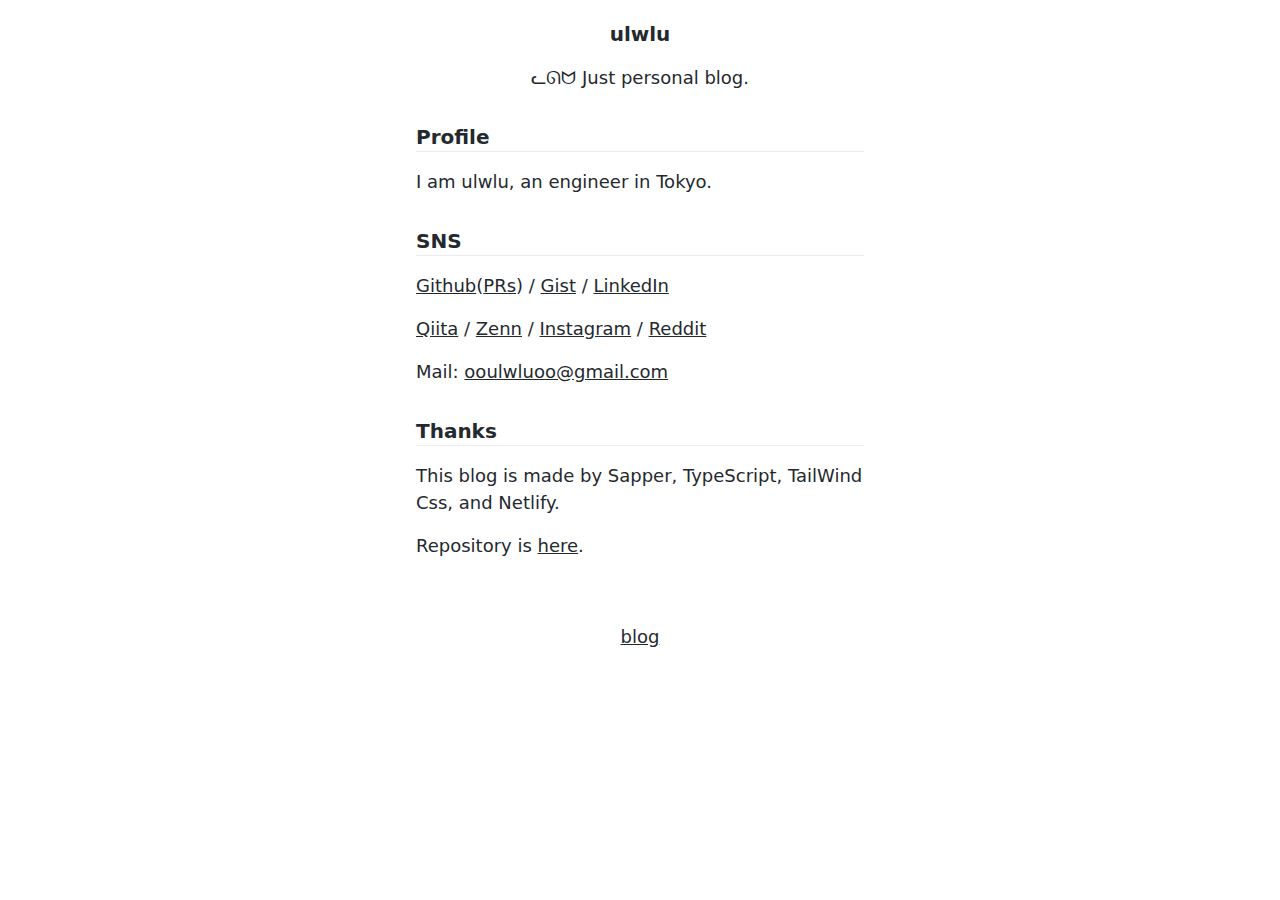
==== index.html @ 984d02f2 "deploy: 0fe4c9c8bfff0160b27561b92a169295bcd87855" ====
<!doctype html> <html lang=en> <head> <meta charset=utf-8> <meta content="width=device-width,initial-scale=1" name=viewport> <base href=/ > <link href=manifest.json rel=manifest crossorigin=use-credentials> <link href=favicon.png rel=icon type=image/png> <meta content="ᓚᘏᗢ zzz...｡oＯ" property=og:description> <meta content=website property=og:type> <meta content=https://ulwlu.netlify.app/icon.jpg property=og:image> <meta content=https://ulwlu.netlify.app/icon.jpg name=twitter:image> <script>__SAPPER__={baseUrl:"",preloaded:[void 0,{}]};if('serviceWorker' in navigator)navigator.serviceWorker.register('/service-worker.js');var s=document.createElement("script");try{new Function("if(0)import('')")();s.src="/client/client.fdea0507.js";s.type="module";s.crossOrigin="use-credentials";}catch(e){s.src="/client/shimport@2.0.4.js";s.setAttribute("data-main","/client/client.fdea0507.js")}document.head.appendChild(s)</script> <link href=client/client-a1bc9148.css rel=stylesheet> <title>ulwlu</title><meta content=ulwlu property=og:title data-svelte=svelte-1u0mk5q> <link href=/client/client.fdea0507.js rel=modulepreload as=script crossorigin=use-credentials><link href=/client/client-a1bc9148.css rel=preload as=style><link href=/client/index.c8f14cd4.js rel=modulepreload as=script crossorigin=use-credentials><link href=/client/inject_styles.5607aec6.js rel=modulepreload as=script crossorigin=use-credentials></head> <body> <div id=sapper> <header><a href=/ rel=prefetch>ulwlu</a> <p>ᓚᘏᗢ Just personal blog.</header> <main> <div id=profile-wrapper><h2>Profile</h2> <p>I am ulwlu, an engineer in Tokyo.</p> <h2>SNS</h2> <p><a href=https://github.com/ulwlu target=_blank>Github</a>(<a href="https://github.com/pulls?q=is%3Apr+author%3Aulwlu+archived%3Afalse+sort%3Aupdated-desc+-user%3Aulwlu" target=_blank>PRs</a>) / <a href=https://gist.github.com/ulwlu target=_blank>Gist</a> / <a href=https://www.linkedin.com/in/kohei-murakami-ulwlu target=_blank>LinkedIn</a></p> <p><a href=https://qiita.com/ulwlu target=_blank>Qiita</a> / <a href=https://zenn.dev/ulwlu target=_blank>Zenn</a> / <a href=https://www.instagram.com/ooulwluoo target=_blank>Instagram</a> / <a href=https://www.reddit.com/user/ryuta69 target=_blank>Reddit</a></p> <p>Mail: <a href=mailto:ooulwluoo@gmail.com target=_blank>ooulwluoo@gmail.com</a></p> <h2>Thanks</h2> <p>This blog is made by Sapper, TypeScript, TailWindCss, and Netlify.</p> <p>Repository is <a href=https://github.com/ulwlu/blog target=_blank>here</a>.</div></main> <footer><p><a href=blog>blog</a></footer></div>
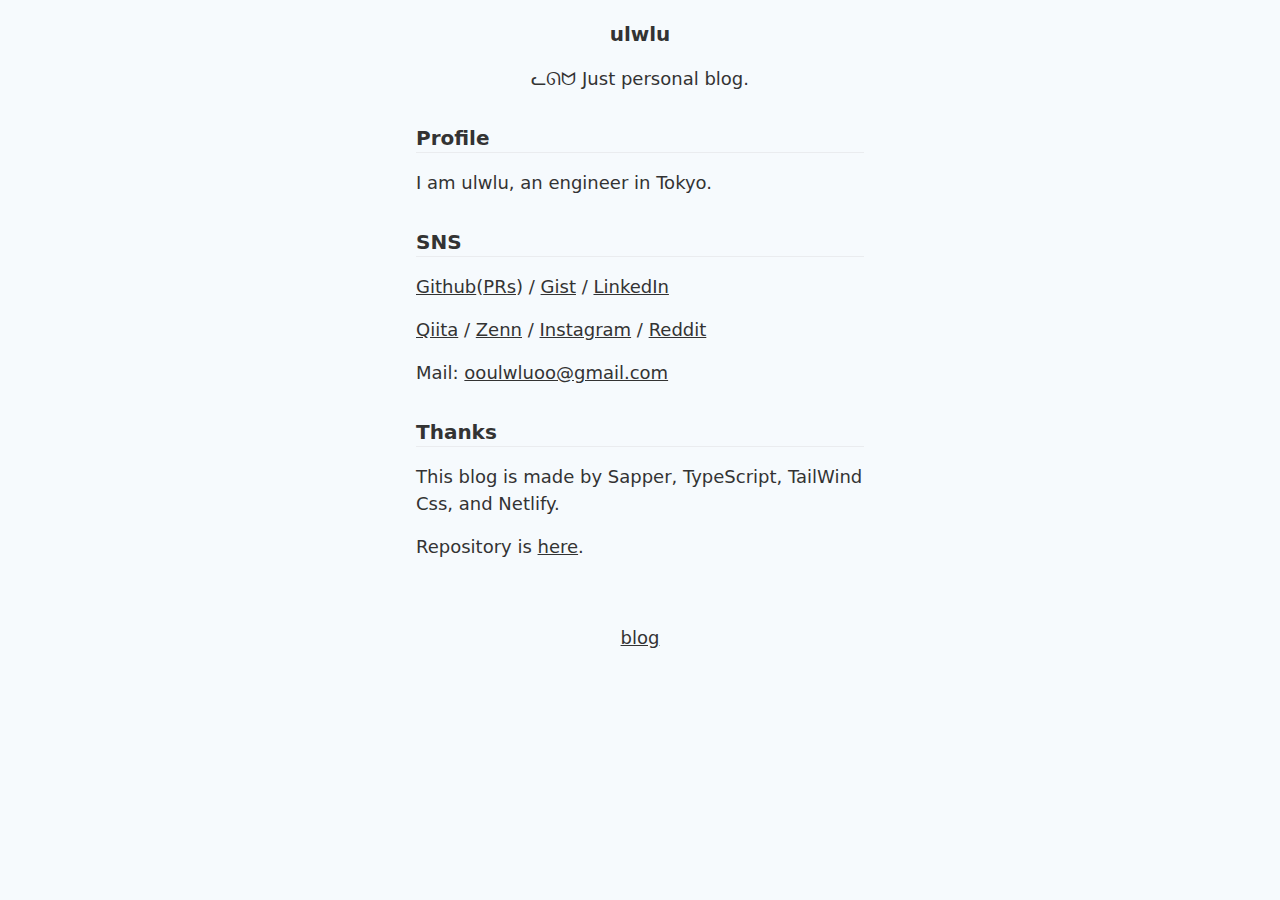
==== commit 6fa135b7: "deploy: 858c890928dcd673e0495667be1efb14e9f53c34" ====
--- a/index.html
+++ b/index.html
@@ -1 +1 @@
-<!doctype html> <html lang=en> <head> <meta charset=utf-8> <meta content="width=device-width,initial-scale=1" name=viewport> <base href=/ > <link href=manifest.json rel=manifest crossorigin=use-credentials> <link href=favicon.png rel=icon type=image/png> <meta content="ᓚᘏᗢ zzz...｡oＯ" property=og:description> <meta content=website property=og:type> <meta content=https://ulwlu.netlify.app/icon.jpg property=og:image> <meta content=https://ulwlu.netlify.app/icon.jpg name=twitter:image> <script>__SAPPER__={baseUrl:"",preloaded:[void 0,{}]};if('serviceWorker' in navigator)navigator.serviceWorker.register('/service-worker.js');var s=document.createElement("script");try{new Function("if(0)import('')")();s.src="/client/client.fdea0507.js";s.type="module";s.crossOrigin="use-credentials";}catch(e){s.src="/client/shimport@2.0.4.js";s.setAttribute("data-main","/client/client.fdea0507.js")}document.head.appendChild(s)</script> <link href=client/client-a1bc9148.css rel=stylesheet> <title>ulwlu</title><meta content=ulwlu property=og:title data-svelte=svelte-1u0mk5q> <link href=/client/client.fdea0507.js rel=modulepreload as=script crossorigin=use-credentials><link href=/client/client-a1bc9148.css rel=preload as=style><link href=/client/index.c8f14cd4.js rel=modulepreload as=script crossorigin=use-credentials><link href=/client/inject_styles.5607aec6.js rel=modulepreload as=script crossorigin=use-credentials></head> <body> <div id=sapper> <header><a href=/ rel=prefetch>ulwlu</a> <p>ᓚᘏᗢ Just personal blog.</header> <main> <div id=profile-wrapper><h2>Profile</h2> <p>I am ulwlu, an engineer in Tokyo.</p> <h2>SNS</h2> <p><a href=https://github.com/ulwlu target=_blank>Github</a>(<a href="https://github.com/pulls?q=is%3Apr+author%3Aulwlu+archived%3Afalse+sort%3Aupdated-desc+-user%3Aulwlu" target=_blank>PRs</a>) / <a href=https://gist.github.com/ulwlu target=_blank>Gist</a> / <a href=https://www.linkedin.com/in/kohei-murakami-ulwlu target=_blank>LinkedIn</a></p> <p><a href=https://qiita.com/ulwlu target=_blank>Qiita</a> / <a href=https://zenn.dev/ulwlu target=_blank>Zenn</a> / <a href=https://www.instagram.com/ooulwluoo target=_blank>Instagram</a> / <a href=https://www.reddit.com/user/ryuta69 target=_blank>Reddit</a></p> <p>Mail: <a href=mailto:ooulwluoo@gmail.com target=_blank>ooulwluoo@gmail.com</a></p> <h2>Thanks</h2> <p>This blog is made by Sapper, TypeScript, TailWindCss, and Netlify.</p> <p>Repository is <a href=https://github.com/ulwlu/blog target=_blank>here</a>.</div></main> <footer><p><a href=blog>blog</a></footer></div> +<!doctype html> <html lang=en> <head> <meta charset=utf-8> <meta content="width=device-width,initial-scale=1" name=viewport> <base href=/ > <link href=manifest.json rel=manifest crossorigin=use-credentials> <link href=favicon.png rel=icon type=image/png> <meta content="ᓚᘏᗢ zzz...｡oＯ" property=og:description> <meta content=website property=og:type> <meta content=https://ulwlu.netlify.app/icon.jpg property=og:image> <meta content=https://ulwlu.netlify.app/icon.jpg name=twitter:image> <script>__SAPPER__={baseUrl:"",preloaded:[void 0,{}]};if('serviceWorker' in navigator)navigator.serviceWorker.register('/service-worker.js');var s=document.createElement("script");try{new Function("if(0)import('')")();s.src="/client/client.fdea0507.js";s.type="module";s.crossOrigin="use-credentials";}catch(e){s.src="/client/shimport@2.0.4.js";s.setAttribute("data-main","/client/client.fdea0507.js")}document.head.appendChild(s)</script> <link href=client/client-f44a1dca.css rel=stylesheet> <title>ulwlu</title><meta content=ulwlu property=og:title data-svelte=svelte-1u0mk5q> <link href=/client/client.fdea0507.js rel=modulepreload as=script crossorigin=use-credentials><link href=/client/client-f44a1dca.css rel=preload as=style><link href=/client/index.c8f14cd4.js rel=modulepreload as=script crossorigin=use-credentials><link href=/client/inject_styles.5607aec6.js rel=modulepreload as=script crossorigin=use-credentials></head> <body> <div id=sapper> <header><a href=/ rel=prefetch>ulwlu</a> <p>ᓚᘏᗢ Just personal blog.</header> <main> <div id=profile-wrapper><h2>Profile</h2> <p>I am ulwlu, an engineer in Tokyo.</p> <h2>SNS</h2> <p><a href=https://github.com/ulwlu target=_blank>Github</a>(<a href="https://github.com/pulls?q=is%3Apr+author%3Aulwlu+archived%3Afalse+sort%3Aupdated-desc+-user%3Aulwlu" target=_blank>PRs</a>) / <a href=https://gist.github.com/ulwlu target=_blank>Gist</a> / <a href=https://www.linkedin.com/in/kohei-murakami-ulwlu target=_blank>LinkedIn</a></p> <p><a href=https://qiita.com/ulwlu target=_blank>Qiita</a> / <a href=https://zenn.dev/ulwlu target=_blank>Zenn</a> / <a href=https://www.instagram.com/ooulwluoo target=_blank>Instagram</a> / <a href=https://www.reddit.com/user/ryuta69 target=_blank>Reddit</a></p> <p>Mail: <a href=mailto:ooulwluoo@gmail.com target=_blank>ooulwluoo@gmail.com</a></p> <h2>Thanks</h2> <p>This blog is made by Sapper, TypeScript, TailWindCss, and Netlify.</p> <p>Repository is <a href=https://github.com/ulwlu/blog target=_blank>here</a>.</div></main> <footer><p><a href=blog>blog</a></footer></div> 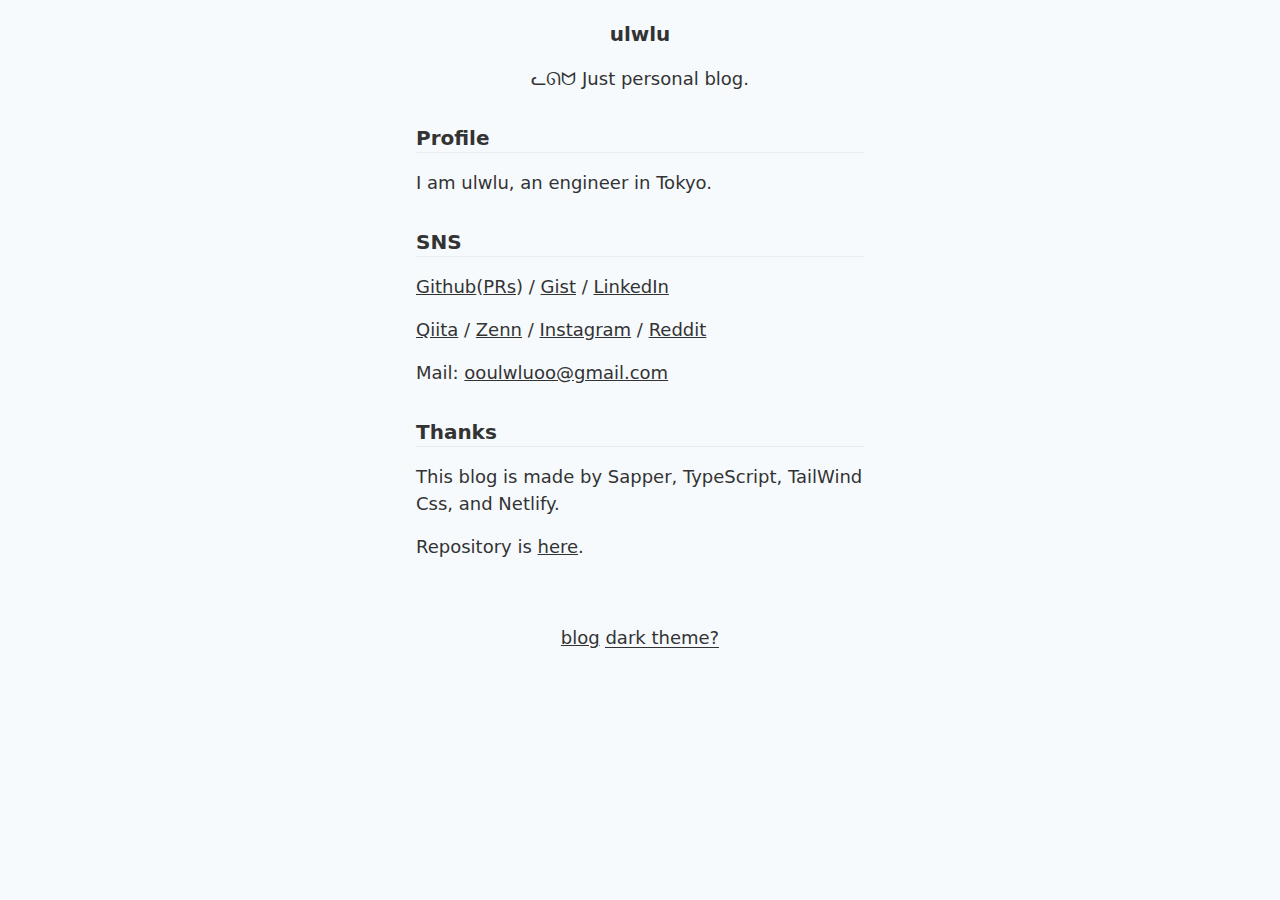
==== commit 7277e7d2: "deploy: 38bc1d5c51b5ec91bca982d6d3199b6129c8d2b6" ====
--- a/index.html
+++ b/index.html
@@ -1 +1 @@
-<!doctype html> <html lang=en> <head> <meta charset=utf-8> <meta content="width=device-width,initial-scale=1" name=viewport> <base href=/ > <link href=manifest.json rel=manifest crossorigin=use-credentials> <link href=favicon.png rel=icon type=image/png> <meta content="ᓚᘏᗢ zzz...｡oＯ" property=og:description> <meta content=website property=og:type> <meta content=https://ulwlu.netlify.app/icon.jpg property=og:image> <meta content=https://ulwlu.netlify.app/icon.jpg name=twitter:image> <script>__SAPPER__={baseUrl:"",preloaded:[void 0,{}]};if('serviceWorker' in navigator)navigator.serviceWorker.register('/service-worker.js');var s=document.createElement("script");try{new Function("if(0)import('')")();s.src="/client/client.fdea0507.js";s.type="module";s.crossOrigin="use-credentials";}catch(e){s.src="/client/shimport@2.0.4.js";s.setAttribute("data-main","/client/client.fdea0507.js")}document.head.appendChild(s)</script> <link href=client/client-f44a1dca.css rel=stylesheet> <title>ulwlu</title><meta content=ulwlu property=og:title data-svelte=svelte-1u0mk5q> <link href=/client/client.fdea0507.js rel=modulepreload as=script crossorigin=use-credentials><link href=/client/client-f44a1dca.css rel=preload as=style><link href=/client/index.c8f14cd4.js rel=modulepreload as=script crossorigin=use-credentials><link href=/client/inject_styles.5607aec6.js rel=modulepreload as=script crossorigin=use-credentials></head> <body> <div id=sapper> <header><a href=/ rel=prefetch>ulwlu</a> <p>ᓚᘏᗢ Just personal blog.</header> <main> <div id=profile-wrapper><h2>Profile</h2> <p>I am ulwlu, an engineer in Tokyo.</p> <h2>SNS</h2> <p><a href=https://github.com/ulwlu target=_blank>Github</a>(<a href="https://github.com/pulls?q=is%3Apr+author%3Aulwlu+archived%3Afalse+sort%3Aupdated-desc+-user%3Aulwlu" target=_blank>PRs</a>) / <a href=https://gist.github.com/ulwlu target=_blank>Gist</a> / <a href=https://www.linkedin.com/in/kohei-murakami-ulwlu target=_blank>LinkedIn</a></p> <p><a href=https://qiita.com/ulwlu target=_blank>Qiita</a> / <a href=https://zenn.dev/ulwlu target=_blank>Zenn</a> / <a href=https://www.instagram.com/ooulwluoo target=_blank>Instagram</a> / <a href=https://www.reddit.com/user/ryuta69 target=_blank>Reddit</a></p> <p>Mail: <a href=mailto:ooulwluoo@gmail.com target=_blank>ooulwluoo@gmail.com</a></p> <h2>Thanks</h2> <p>This blog is made by Sapper, TypeScript, TailWindCss, and Netlify.</p> <p>Repository is <a href=https://github.com/ulwlu/blog target=_blank>here</a>.</div></main> <footer><p><a href=blog>blog</a></footer></div> +<!doctype html> <html lang=en> <head> <meta charset=utf-8> <meta content="width=device-width,initial-scale=1" name=viewport> <base href=/ > <link href=manifest.json rel=manifest crossorigin=use-credentials> <link href=favicon.png rel=icon type=image/png> <meta content="ᓚᘏᗢ zzz...｡oＯ" property=og:description> <meta content=website property=og:type> <meta content=https://ulwlu.netlify.app/icon.jpg property=og:image> <meta content=https://ulwlu.netlify.app/icon.jpg name=twitter:image> <script>__SAPPER__={baseUrl:"",preloaded:[void 0,{}]};if('serviceWorker' in navigator)navigator.serviceWorker.register('/service-worker.js');var s=document.createElement("script");try{new Function("if(0)import('')")();s.src="/client/client.02da3573.js";s.type="module";s.crossOrigin="use-credentials";}catch(e){s.src="/client/shimport@2.0.4.js";s.setAttribute("data-main","/client/client.02da3573.js")}document.head.appendChild(s)</script> <link href=client/client-5771da78.css rel=stylesheet> <title>ulwlu</title><meta content=ulwlu property=og:title data-svelte=svelte-1u0mk5q> <link href=/client/client.02da3573.js rel=modulepreload as=script crossorigin=use-credentials><link href=/client/client-5771da78.css rel=preload as=style><link href=/client/index.78e825de.js rel=modulepreload as=script crossorigin=use-credentials><link href=/client/inject_styles.5607aec6.js rel=modulepreload as=script crossorigin=use-credentials></head> <body> <div id=sapper> <header><a href=/ rel=prefetch>ulwlu</a> <p>ᓚᘏᗢ Just personal blog.</header> <main> <div id=profile-wrapper><h2>Profile</h2> <p>I am ulwlu, an engineer in Tokyo.</p> <h2>SNS</h2> <p><a href=https://github.com/ulwlu target=_blank>Github</a>(<a href="https://github.com/pulls?q=is%3Apr+author%3Aulwlu+archived%3Afalse+sort%3Aupdated-desc+-user%3Aulwlu" target=_blank>PRs</a>) / <a href=https://gist.github.com/ulwlu target=_blank>Gist</a> / <a href=https://www.linkedin.com/in/kohei-murakami-ulwlu target=_blank>LinkedIn</a></p> <p><a href=https://qiita.com/ulwlu target=_blank>Qiita</a> / <a href=https://zenn.dev/ulwlu target=_blank>Zenn</a> / <a href=https://www.instagram.com/ooulwluoo target=_blank>Instagram</a> / <a href=https://www.reddit.com/user/ryuta69 target=_blank>Reddit</a></p> <p>Mail: <a href=mailto:ooulwluoo@gmail.com target=_blank>ooulwluoo@gmail.com</a></p> <h2>Thanks</h2> <p>This blog is made by Sapper, TypeScript, TailWindCss, and Netlify.</p> <p>Repository is <a href=https://github.com/ulwlu/blog target=_blank>here</a>.</div></main> <footer><p><a href=blog>blog</a> <button>dark theme? </button></footer></div> 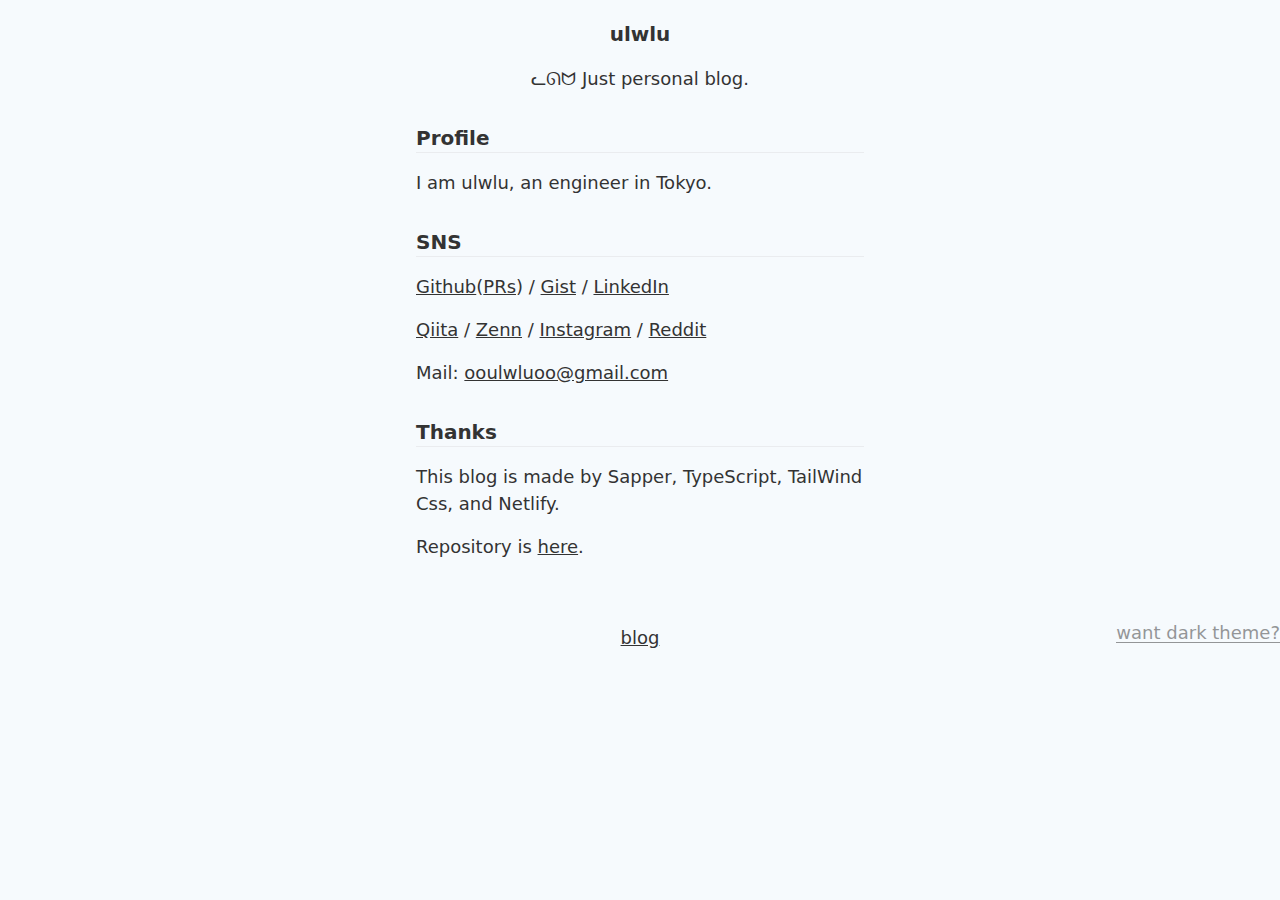
==== commit a4a0e979: "deploy: 48e06af79108cf8cd08807f82bb89893cf7f2d97" ====
--- a/index.html
+++ b/index.html
@@ -1 +1 @@
-<!doctype html> <html lang=en> <head> <meta charset=utf-8> <meta content="width=device-width,initial-scale=1" name=viewport> <base href=/ > <link href=manifest.json rel=manifest crossorigin=use-credentials> <link href=favicon.png rel=icon type=image/png> <meta content="ᓚᘏᗢ zzz...｡oＯ" property=og:description> <meta content=website property=og:type> <meta content=https://ulwlu.netlify.app/icon.jpg property=og:image> <meta content=https://ulwlu.netlify.app/icon.jpg name=twitter:image> <script>__SAPPER__={baseUrl:"",preloaded:[void 0,{}]};if('serviceWorker' in navigator)navigator.serviceWorker.register('/service-worker.js');var s=document.createElement("script");try{new Function("if(0)import('')")();s.src="/client/client.02da3573.js";s.type="module";s.crossOrigin="use-credentials";}catch(e){s.src="/client/shimport@2.0.4.js";s.setAttribute("data-main","/client/client.02da3573.js")}document.head.appendChild(s)</script> <link href=client/client-5771da78.css rel=stylesheet> <title>ulwlu</title><meta content=ulwlu property=og:title data-svelte=svelte-1u0mk5q> <link href=/client/client.02da3573.js rel=modulepreload as=script crossorigin=use-credentials><link href=/client/client-5771da78.css rel=preload as=style><link href=/client/index.78e825de.js rel=modulepreload as=script crossorigin=use-credentials><link href=/client/inject_styles.5607aec6.js rel=modulepreload as=script crossorigin=use-credentials></head> <body> <div id=sapper> <header><a href=/ rel=prefetch>ulwlu</a> <p>ᓚᘏᗢ Just personal blog.</header> <main> <div id=profile-wrapper><h2>Profile</h2> <p>I am ulwlu, an engineer in Tokyo.</p> <h2>SNS</h2> <p><a href=https://github.com/ulwlu target=_blank>Github</a>(<a href="https://github.com/pulls?q=is%3Apr+author%3Aulwlu+archived%3Afalse+sort%3Aupdated-desc+-user%3Aulwlu" target=_blank>PRs</a>) / <a href=https://gist.github.com/ulwlu target=_blank>Gist</a> / <a href=https://www.linkedin.com/in/kohei-murakami-ulwlu target=_blank>LinkedIn</a></p> <p><a href=https://qiita.com/ulwlu target=_blank>Qiita</a> / <a href=https://zenn.dev/ulwlu target=_blank>Zenn</a> / <a href=https://www.instagram.com/ooulwluoo target=_blank>Instagram</a> / <a href=https://www.reddit.com/user/ryuta69 target=_blank>Reddit</a></p> <p>Mail: <a href=mailto:ooulwluoo@gmail.com target=_blank>ooulwluoo@gmail.com</a></p> <h2>Thanks</h2> <p>This blog is made by Sapper, TypeScript, TailWindCss, and Netlify.</p> <p>Repository is <a href=https://github.com/ulwlu/blog target=_blank>here</a>.</div></main> <footer><p><a href=blog>blog</a> <button>dark theme? </button></footer></div> +<!doctype html> <html lang=en> <head> <meta charset=utf-8> <meta content="width=device-width,initial-scale=1" name=viewport> <base href=/ > <link href=manifest.json rel=manifest crossorigin=use-credentials> <link href=favicon.png rel=icon type=image/png> <meta content="ᓚᘏᗢ zzz...｡oＯ" property=og:description> <meta content=website property=og:type> <meta content=https://ulwlu.netlify.app/icon.jpg property=og:image> <meta content=https://ulwlu.netlify.app/icon.jpg name=twitter:image> <script>__SAPPER__={baseUrl:"",preloaded:[void 0,{}]};if('serviceWorker' in navigator)navigator.serviceWorker.register('/service-worker.js');var s=document.createElement("script");try{new Function("if(0)import('')")();s.src="/client/client.c3ae29cb.js";s.type="module";s.crossOrigin="use-credentials";}catch(e){s.src="/client/shimport@2.0.4.js";s.setAttribute("data-main","/client/client.c3ae29cb.js")}document.head.appendChild(s)</script> <link href=client/client-2743423c.css rel=stylesheet> <title>ulwlu</title><meta content=ulwlu property=og:title data-svelte=svelte-1u0mk5q> <link href=/client/client.c3ae29cb.js rel=modulepreload as=script crossorigin=use-credentials><link href=/client/client-2743423c.css rel=preload as=style><link href=/client/index.aa52badc.js rel=modulepreload as=script crossorigin=use-credentials><link href=/client/inject_styles.5607aec6.js rel=modulepreload as=script crossorigin=use-credentials></head> <body> <div id=sapper> <header><a href=/ rel=prefetch>ulwlu</a> <p>ᓚᘏᗢ Just personal blog.</header> <main> <div id=profile-wrapper><h2>Profile</h2> <p>I am ulwlu, an engineer in Tokyo.</p> <h2>SNS</h2> <p><a href=https://github.com/ulwlu target=_blank>Github</a>(<a href="https://github.com/pulls?q=is%3Apr+author%3Aulwlu+archived%3Afalse+sort%3Aupdated-desc+-user%3Aulwlu" target=_blank>PRs</a>) / <a href=https://gist.github.com/ulwlu target=_blank>Gist</a> / <a href=https://www.linkedin.com/in/kohei-murakami-ulwlu target=_blank>LinkedIn</a></p> <p><a href=https://qiita.com/ulwlu target=_blank>Qiita</a> / <a href=https://zenn.dev/ulwlu target=_blank>Zenn</a> / <a href=https://www.instagram.com/ooulwluoo target=_blank>Instagram</a> / <a href=https://www.reddit.com/user/ryuta69 target=_blank>Reddit</a></p> <p>Mail: <a href=mailto:ooulwluoo@gmail.com target=_blank>ooulwluoo@gmail.com</a></p> <h2>Thanks</h2> <p>This blog is made by Sapper, TypeScript, TailWindCss, and Netlify.</p> <p>Repository is <a href=https://github.com/ulwlu/blog target=_blank>here</a>.</div></main> <footer><p><a href=blog>blog</a> <button>want dark theme? </button></footer></div> 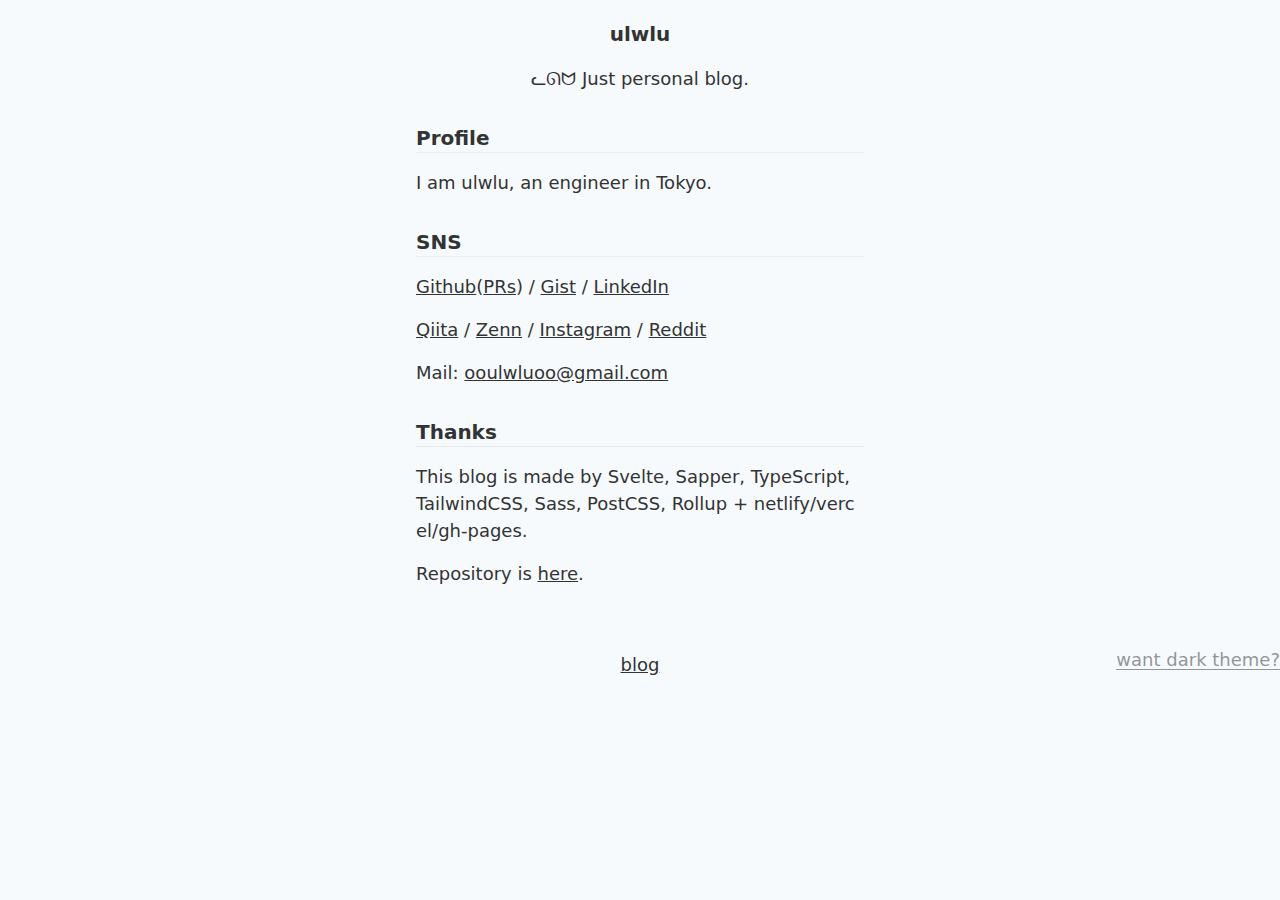
==== commit cb7fe330: "deploy: c50d26c85e8058158a5b70b74b55066558e1fc1e" ====
--- a/index.html
+++ b/index.html
@@ -1 +1 @@
-<!doctype html> <html lang=en> <head> <meta charset=utf-8> <meta content="width=device-width,initial-scale=1" name=viewport> <base href=/ > <link href=manifest.json rel=manifest crossorigin=use-credentials> <link href=favicon.png rel=icon type=image/png> <meta content="ᓚᘏᗢ zzz...｡oＯ" property=og:description> <meta content=website property=og:type> <meta content=https://ulwlu.netlify.app/icon.jpg property=og:image> <meta content=https://ulwlu.netlify.app/icon.jpg name=twitter:image> <script>__SAPPER__={baseUrl:"",preloaded:[void 0,{}]};if('serviceWorker' in navigator)navigator.serviceWorker.register('/service-worker.js');var s=document.createElement("script");try{new Function("if(0)import('')")();s.src="/client/client.c3ae29cb.js";s.type="module";s.crossOrigin="use-credentials";}catch(e){s.src="/client/shimport@2.0.4.js";s.setAttribute("data-main","/client/client.c3ae29cb.js")}document.head.appendChild(s)</script> <link href=client/client-2743423c.css rel=stylesheet> <title>ulwlu</title><meta content=ulwlu property=og:title data-svelte=svelte-1u0mk5q> <link href=/client/client.c3ae29cb.js rel=modulepreload as=script crossorigin=use-credentials><link href=/client/client-2743423c.css rel=preload as=style><link href=/client/index.aa52badc.js rel=modulepreload as=script crossorigin=use-credentials><link href=/client/inject_styles.5607aec6.js rel=modulepreload as=script crossorigin=use-credentials></head> <body> <div id=sapper> <header><a href=/ rel=prefetch>ulwlu</a> <p>ᓚᘏᗢ Just personal blog.</header> <main> <div id=profile-wrapper><h2>Profile</h2> <p>I am ulwlu, an engineer in Tokyo.</p> <h2>SNS</h2> <p><a href=https://github.com/ulwlu target=_blank>Github</a>(<a href="https://github.com/pulls?q=is%3Apr+author%3Aulwlu+archived%3Afalse+sort%3Aupdated-desc+-user%3Aulwlu" target=_blank>PRs</a>) / <a href=https://gist.github.com/ulwlu target=_blank>Gist</a> / <a href=https://www.linkedin.com/in/kohei-murakami-ulwlu target=_blank>LinkedIn</a></p> <p><a href=https://qiita.com/ulwlu target=_blank>Qiita</a> / <a href=https://zenn.dev/ulwlu target=_blank>Zenn</a> / <a href=https://www.instagram.com/ooulwluoo target=_blank>Instagram</a> / <a href=https://www.reddit.com/user/ryuta69 target=_blank>Reddit</a></p> <p>Mail: <a href=mailto:ooulwluoo@gmail.com target=_blank>ooulwluoo@gmail.com</a></p> <h2>Thanks</h2> <p>This blog is made by Sapper, TypeScript, TailWindCss, and Netlify.</p> <p>Repository is <a href=https://github.com/ulwlu/blog target=_blank>here</a>.</div></main> <footer><p><a href=blog>blog</a> <button>want dark theme? </button></footer></div> +<!doctype html> <html lang=en> <head> <meta charset=utf-8> <meta content="width=device-width,initial-scale=1" name=viewport> <base href=/ > <link href=manifest.json rel=manifest crossorigin=use-credentials> <link href=favicon.png rel=icon type=image/png> <meta content="ᓚᘏᗢ zzz...｡oＯ" property=og:description> <meta content=website property=og:type> <meta content=icon.jpg property=og:image> <meta content=icon.jpg name=twitter:image> <script>__SAPPER__={baseUrl:"",preloaded:[void 0,{}]};if('serviceWorker' in navigator)navigator.serviceWorker.register('/service-worker.js');var s=document.createElement("script");try{new Function("if(0)import('')")();s.src="/client/client.f6b13341.js";s.type="module";s.crossOrigin="use-credentials";}catch(e){s.src="/client/shimport@2.0.4.js";s.setAttribute("data-main","/client/client.f6b13341.js")}document.head.appendChild(s)</script> <link href=client/client-2743423c.css rel=stylesheet> <title>ulwlu</title><meta content=ulwlu property=og:title data-svelte=svelte-1u0mk5q> <link href=/client/client.f6b13341.js rel=modulepreload as=script crossorigin=use-credentials><link href=/client/client-2743423c.css rel=preload as=style><link href=/client/index.c4647f0f.js rel=modulepreload as=script crossorigin=use-credentials><link href=/client/inject_styles.5607aec6.js rel=modulepreload as=script crossorigin=use-credentials></head> <body> <div id=sapper> <header><a href=/ rel=prefetch>ulwlu</a> <p>ᓚᘏᗢ Just personal blog.</header> <main> <div id=profile-wrapper><h2>Profile</h2> <p>I am ulwlu, an engineer in Tokyo.</p> <h2>SNS</h2> <p><a href=https://github.com/ulwlu target=_blank>Github</a>(<a href="https://github.com/pulls?q=is%3Apr+author%3Aulwlu+archived%3Afalse+sort%3Aupdated-desc+-user%3Aulwlu" target=_blank>PRs</a>) / <a href=https://gist.github.com/ulwlu target=_blank>Gist</a> / <a href=https://www.linkedin.com/in/kohei-murakami-ulwlu target=_blank>LinkedIn</a></p> <p><a href=https://qiita.com/ulwlu target=_blank>Qiita</a> / <a href=https://zenn.dev/ulwlu target=_blank>Zenn</a> / <a href=https://www.instagram.com/ooulwluoo target=_blank>Instagram</a> / <a href=https://www.reddit.com/user/ryuta69 target=_blank>Reddit</a></p> <p>Mail: <a href=mailto:ooulwluoo@gmail.com target=_blank>ooulwluoo@gmail.com</a></p> <h2>Thanks</h2> <p>This blog is made by Svelte, Sapper, TypeScript, TailwindCSS, Sass, PostCSS, Rollup + netlify/vercel/gh-pages.</p> <p>Repository is <a href=https://github.com/ulwlu/blog target=_blank>here</a>.</div></main> <footer><p><a href=blog>blog</a> <button>want dark theme? </button></footer></div> 